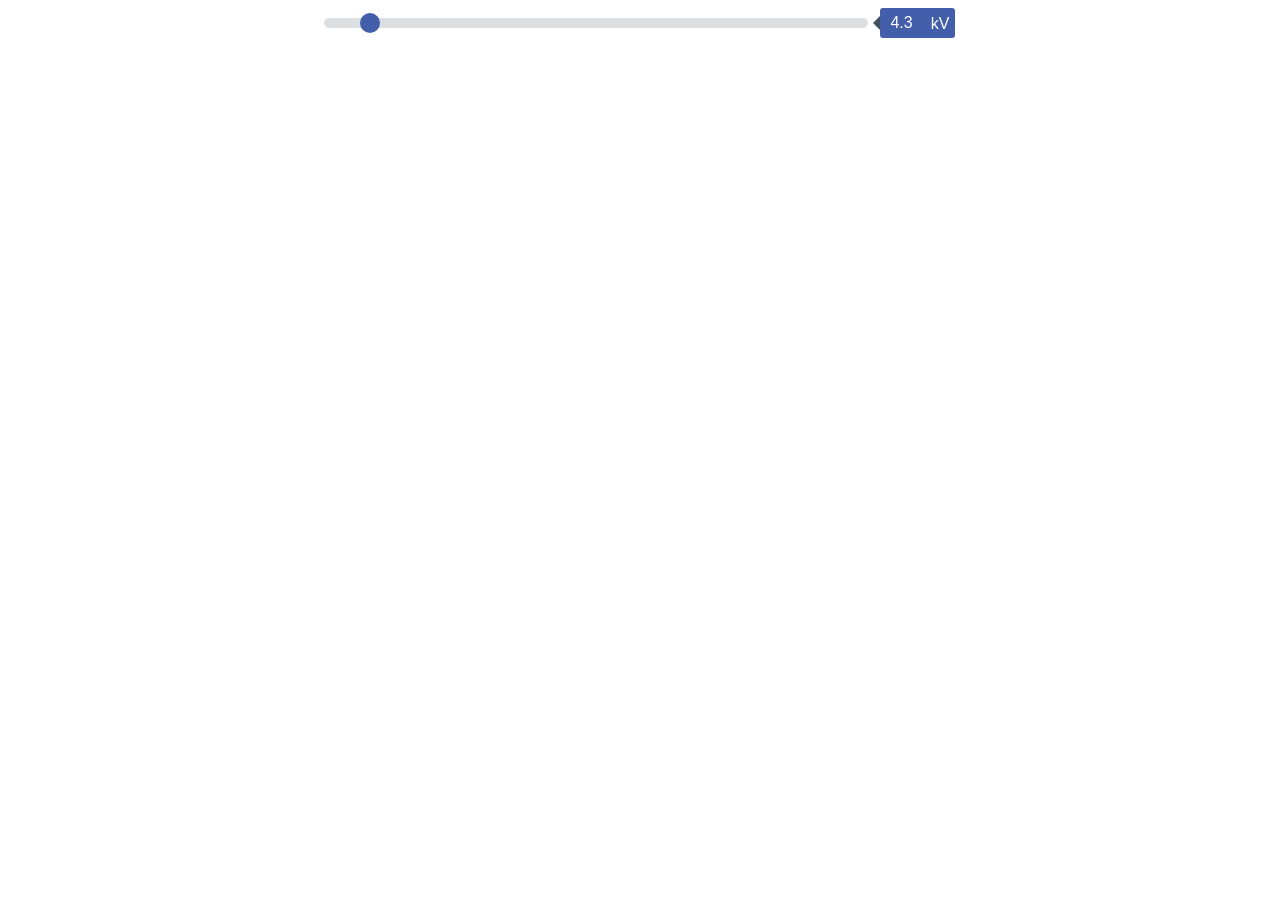
==== static/index.html @ 54f98965 "Websocket test" ====
<!DOCTYPE html>
<html>
    <head>
            <link rel="stylesheet" type="text/css" href="style.css">
            <title>MWR_PlasmaThruster</title>
    </head>
    <body>
        <div id="count"></div>
        <div class="range-slider">
            <script src="https://ajax.googleapis.com/ajax/libs/jquery/2.1.1/jquery.min.js"></script>
            <input class="range-slider__range" type="range" id="slider" value="4.3" min="0" max="58" step="1" />
            <span class="range-slider__value"></span>
            <div class="unit">
                <p>kV</p>
            </div>
            
        </div>
        <img src=""  id='img'/>
        
        <script type="text/javascript" src="vendor/reconnecting-websocket.min.js"></script>
        <script>
            var ws = new ReconnectingWebSocket('ws://atreus:8080/');
            var imageUrl = new Array();
                
                imageUrl[0] = 'morphs/04300.png';
                imageUrl[1] = 'morphs/04400.png';
                imageUrl[2] = 'morphs/04300.png';
                imageUrl[3] = 'morphs/04400.png';
                imageUrl[4] = 'morphs/04600.png';
                imageUrl[5] = 'morphs/04700.png';
                imageUrl[6] = 'morphs/04800.png';
                imageUrl[7] = 'morphs/04900.png';
                imageUrl[8] = 'morphs/05000.png';
                imageUrl[9] = 'morphs/05100.png';
                    imageUrl[10] = 'morphs/05200.png';
                    imageUrl[11] = 'morphs/05300.png';
                    imageUrl[12] = 'morphs/05400.png';
                    imageUrl[13] = 'morphs/05500.png';
                    imageUrl[14] = 'morphs/05600.png';
                    imageUrl[15] = 'morphs/05700.png';
                    imageUrl[16] = 'morphs/05800.png';
                    imageUrl[17] = 'morphs/05900.png';
                    imageUrl[18] = 'morphs/06000.png';
                    imageUrl[19] = 'morphs/06100.png';
                        imageUrl[20] = 'morphs/06200.png';
                        imageUrl[21] = 'morphs/06300.png';
                        imageUrl[22] = 'morphs/06400.png';
                        imageUrl[23] = 'morphs/06500.png';
                        imageUrl[24] = 'morphs/06600.png';
                        imageUrl[25] = 'morphs/06700.png';
                        imageUrl[26] = 'morphs/06800.png';
                        imageUrl[27] = 'morphs/06900.png';
                        imageUrl[28] = 'morphs/07000.png';
                        imageUrl[29] = 'morphs/07100.png';
                            imageUrl[30] = 'morphs/07200.png';
                            imageUrl[31] = 'morphs/07300.png';
                            imageUrl[32] = 'morphs/07400.png';
                            imageUrl[33] = 'morphs/07500.png';
                            imageUrl[34] = 'morphs/07600.png';
                            imageUrl[35] = 'morphs/07700.png';
                            imageUrl[36] = 'morphs/07800.png';
                            imageUrl[37] = 'morphs/07900.png';
                            imageUrl[38] = 'morphs/08000.png';
                            imageUrl[39] = 'morphs/08100.png';
                                imageUrl[40] = 'morphs/08200.png';
                                imageUrl[41] = 'morphs/08300.png';
                                imageUrl[42] = 'morphs/08400.png';
                                imageUrl[43] = 'morphs/08500.png';
                                imageUrl[44] = 'morphs/08600.png';
                                imageUrl[45] = 'morphs/08700.png';
                                imageUrl[46] = 'morphs/08800.png';
                                imageUrl[47] = 'morphs/08900.png';
                                imageUrl[48] = 'morphs/09000.png';
                                imageUrl[49] = 'morphs/09100.png';
                                    imageUrl[50] = 'morphs/09200.png';
                                    imageUrl[51] = 'morphs/09300.png';
                                    imageUrl[52] = 'morphs/09400.png';
                                    imageUrl[53] = 'morphs/09500.png';
                                    imageUrl[54] = 'morphs/09600.png';
                                    imageUrl[55] = 'morphs/09700.png';
                                    imageUrl[56] = 'morphs/09800.png';
                                    imageUrl[57] = 'morphs/09900.png';
                                    imageUrl[58] = 'morphs/10000.png';
            ws.onopen = function() {
                document.getElementById('count').textContent = "Hello World";
            }
            $(document).on('input change', '#slider', function() {//listen to slider changes
                        var v=$(this).val();//getting slider val
                    $('#sliderStatus').html( $(this).val() );
                $("#img").prop("src", imageUrl[v]);
               // .css('background-image', 'url("imageUrl[v])')
            });
            var rangeSlider = function() {
            var slider = $(".range-slider"),
                range = $(".range-slider__range"),
                value = $(".range-slider__value");
            
            slider.each(function() {
                value.each(function() {
                var value = $(this)
                    .prev()
                    .attr("value");
                $(this).html(value);
                });

                range.on("input", function() {
                $(this)
                    .next(value)
                    .html(Math.ceil((5.7/58 * this.value + 4.3)*10)/10);
            });
        });
        };
	

        rangeSlider();
        
        </script>
    </body>
</html>
---- static/style.css ----
*, *:before, *:after {
    box-sizing: border-box;
  }
  
  body {
    font-family: sans-serif;
    
  }
  #img {
    position: fixed;
    top: 0px;
    left:0px;
    width: 100%;
    z-index: -1000;
  }
  @media (min-width: 600px) {
    body {
      /*
      background-image: url("morphs/04300.png");
      background-position: center top;
      background-size: cover;
      */
    }
  }
  /*Slider Styling*/
  .range-slider {
    position: relative; 
    margin: auto;
    width: 50%;
    z-index: auto;
    opacity: 0.9;
  }
  
  /*individual unit*/
  .unit {
    position: relative;
    left: 96%;
    bottom: 39px;
    font-family: sans-serif;
    color: #fff;
  }
  
  .range-slider__range {
    -webkit-appearance: none;
    width: calc(100% - (88px));
    height: 10px;
    border-radius: 5px;
    background: #d7dcdf;
    outline: none;
    padding: 0;
    margin: 0;
  }
  .range-slider__range::-webkit-slider-thumb {
    -webkit-appearance: none;
            appearance: none;
    width: 20px;
    height: 20px;
    border-radius: 50%;
    background: #2e4ca1;
    cursor: pointer;
    -webkit-transition: background 0.15s ease-in-out;
    transition: background 0.15s ease-in-out;
  }
  .range-slider__range::-webkit-slider-thumb:hover {
    background: #1abc9c;
  }
  .range-slider__range:active::-webkit-slider-thumb {
    background: #1abc9c;
  }
  .range-slider__range::-moz-range-thumb {
    width: 20px;
    height: 20px;
    border: 0;
    border-radius: 50%;
    background: #2e4ca1;
    cursor: pointer;
    -webkit-transition: background 0.15s ease-in-out;
    transition: background 0.15s ease-in-out;
  }
  .range-slider__range::-moz-range-thumb:hover {
    background: #1abc9c;
  }
  .range-slider__range:active::-moz-range-thumb {
    background: #1abc9c;
  }
  
  .range-slider__value {
    display: inline-block;
    position: relative;
    width: 75px;
    color: #fff;
    line-height: 20px;
    text-align: left;
    border-radius: 3px;
    background: #2e4ca1;
    padding: 5px 10px;
    margin-left: 8px;
  }
  .range-slider__value:after {
    position: absolute;
    top: 8px;
    left: -7px;
    width: 0;
    height: 0;
    border-top: 7px solid transparent;
    border-right: 7px solid #2c3e50;
    border-bottom: 7px solid transparent;
    content: "";
  }
  
  ::-moz-range-track {
    background: #d7dcdf;
    border: 0;
  }
  
  input::-moz-focus-inner,
  input::-moz-focus-outer {
    border: 0;
  }
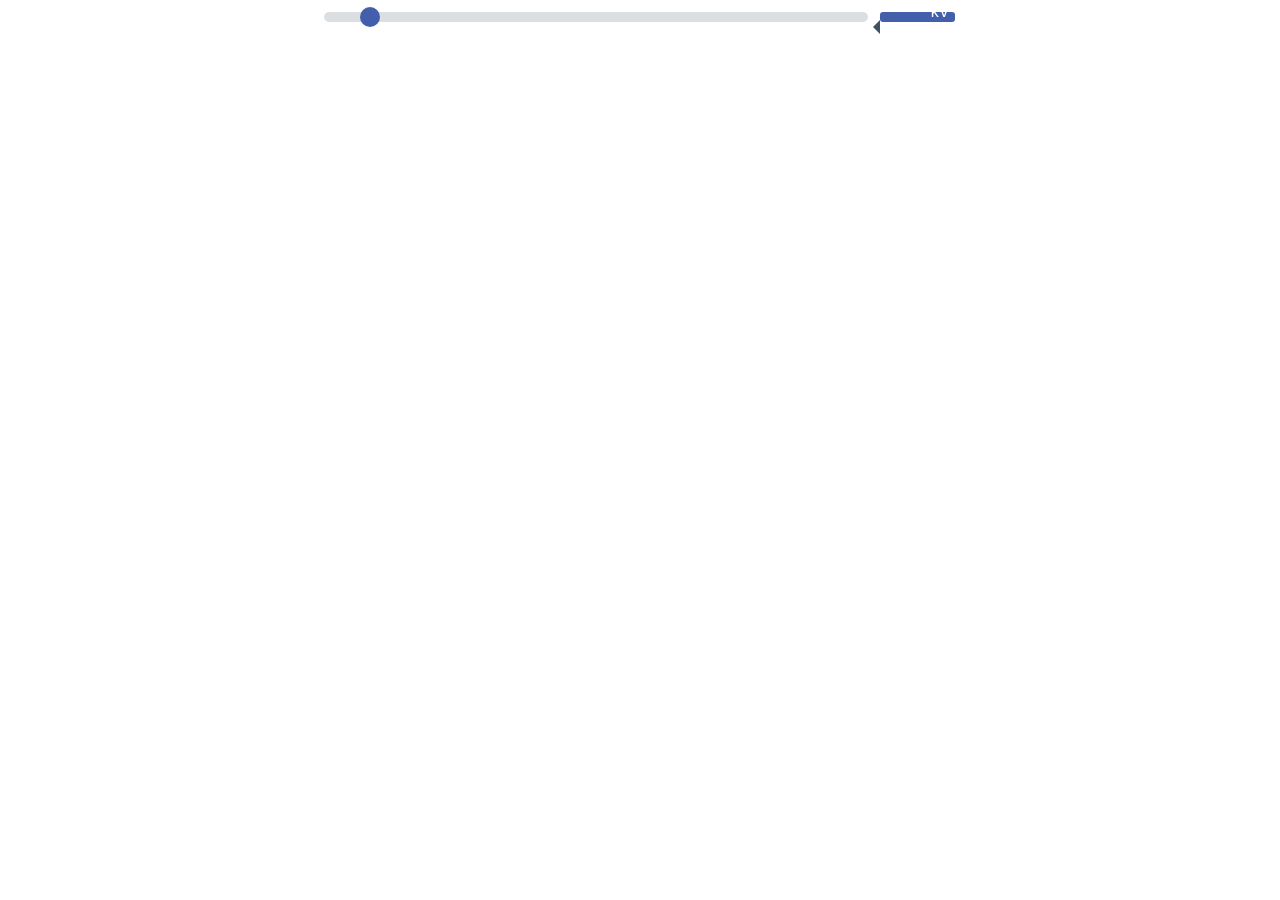
==== commit a3576b5a: "Websocket test" ====
--- a/static/index.html
+++ b/static/index.html
@@ -6,6 +6,7 @@
     </head>
     <body>
         <div id="count"></div>
+        <div id="data"></div>
         <div class="range-slider">
             <script src="https://ajax.googleapis.com/ajax/libs/jquery/2.1.1/jquery.min.js"></script>
             <input class="range-slider__range" type="range" id="slider" value="4.3" min="0" max="58" step="1" />
@@ -23,9 +24,9 @@
             var imageUrl = new Array();
                 
                 imageUrl[0] = 'morphs/04300.png';
-                imageUrl[1] = 'morphs/04400.png';
-                imageUrl[2] = 'morphs/04300.png';
-                imageUrl[3] = 'morphs/04400.png';
+                imageUrl[1] = 'morphs/04300.png';
+                imageUrl[2] = 'morphs/04400.png';
+                imageUrl[3] = 'morphs/04500.png';
                 imageUrl[4] = 'morphs/04600.png';
                 imageUrl[5] = 'morphs/04700.png';
                 imageUrl[6] = 'morphs/04800.png';
@@ -81,39 +82,14 @@
                                     imageUrl[56] = 'morphs/09800.png';
                                     imageUrl[57] = 'morphs/09900.png';
                                     imageUrl[58] = 'morphs/10000.png';
+            
             ws.onopen = function() {
                 document.getElementById('count').textContent = "Hello World";
-            }
-            $(document).on('input change', '#slider', function() {//listen to slider changes
-                        var v=$(this).val();//getting slider val
-                    $('#sliderStatus').html( $(this).val() );
-                $("#img").prop("src", imageUrl[v]);
-               // .css('background-image', 'url("imageUrl[v])')
-            });
-            var rangeSlider = function() {
-            var slider = $(".range-slider"),
-                range = $(".range-slider__range"),
-                value = $(".range-slider__value");
-            
-            slider.each(function() {
-                value.each(function() {
-                var value = $(this)
-                    .prev()
-                    .attr("value");
-                $(this).html(value);
-                });
-
-                range.on("input", function() {
-                $(this)
-                    .next(value)
-                    .html(Math.ceil((5.7/58 * this.value + 4.3)*10)/10);
-            });
-        });
-        };
-	
-
-        rangeSlider();
-        
+            };
+            ws.onmessage = function(event) {
+                document.getElementById('data').textContent = event.data;
+                $("#img").prop("src", imageUrl[event.data]);
+            };
         </script>
     </body>
 </html>
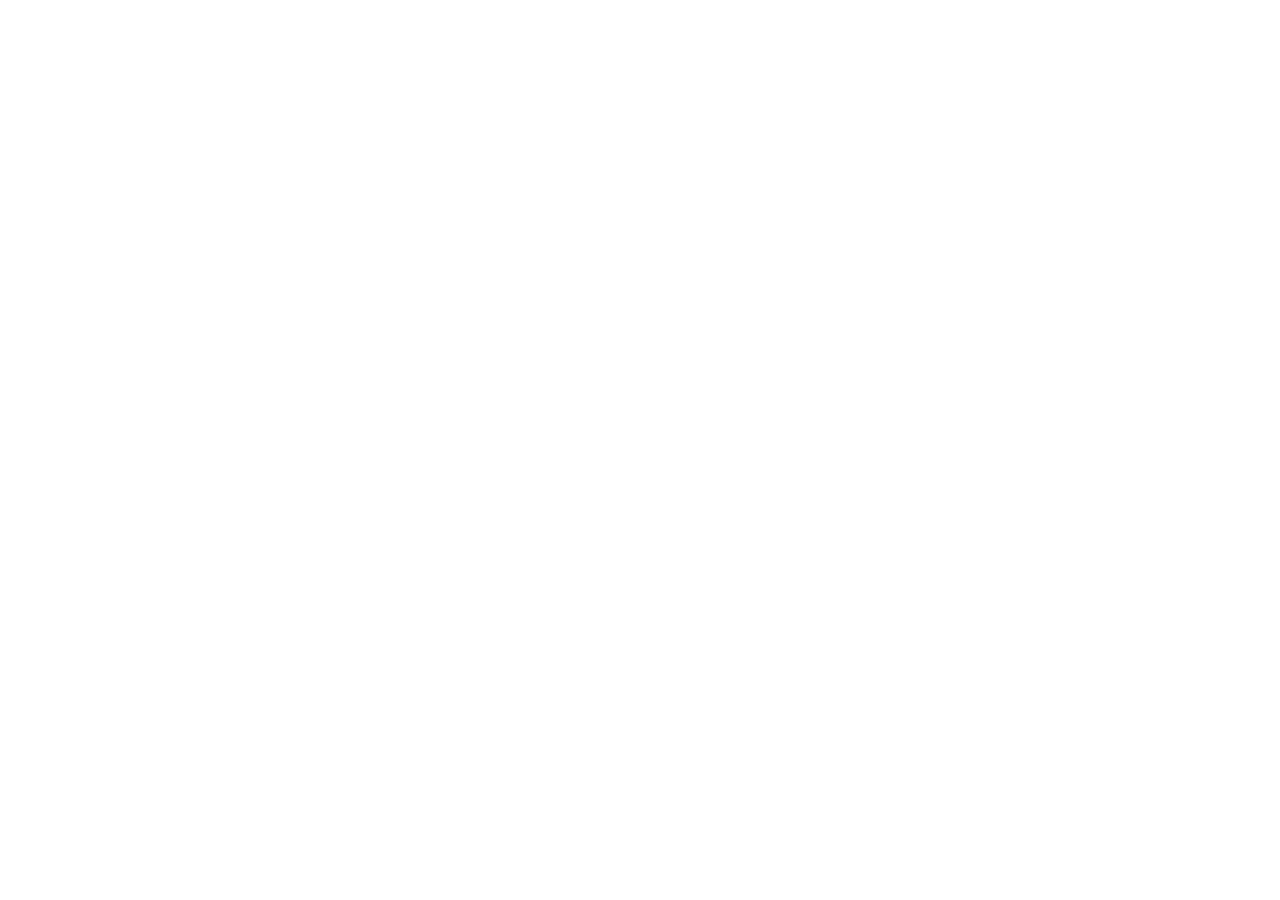
==== commit dfdc3f9f: "websocket overlay" ====
--- a/static/index.html
+++ b/static/index.html
@@ -7,18 +7,12 @@
     <body>
         <div id="count"></div>
         <div id="data"></div>
-        <div class="range-slider">
-            <script src="https://ajax.googleapis.com/ajax/libs/jquery/2.1.1/jquery.min.js"></script>
-            <input class="range-slider__range" type="range" id="slider" value="4.3" min="0" max="58" step="1" />
-            <span class="range-slider__value"></span>
-            <div class="unit">
-                <p>kV</p>
-            </div>
-            
-        </div>
+
         <img src=""  id='img'/>
+            <div id="data_read" class="kilovolt"></div>
         
         <script type="text/javascript" src="vendor/reconnecting-websocket.min.js"></script>
+        <script src="https://ajax.googleapis.com/ajax/libs/jquery/2.1.1/jquery.min.js"></script>
         <script>
             var ws = new ReconnectingWebSocket('ws://atreus:8080/');
             var imageUrl = new Array();
@@ -87,8 +81,9 @@
                 document.getElementById('count').textContent = "Hello World";
             };
             ws.onmessage = function(event) {
-                document.getElementById('data').textContent = event.data;
+                document.getElementById('data_read').textContent = event.data;
                 $("#img").prop("src", imageUrl[event.data]);
+                
             };
         </script>
     </body>
--- a/static/style.css
+++ b/static/style.css
@@ -13,6 +13,16 @@
     width: 100%;
     z-index: -1000;
   }
+
+  .kilovolt{
+    position: absolute;
+    bottom: 8px;
+    left: 16px;
+    font-family: "Century Gothic", sans-serif;
+    font-size: 30px
+
+  }
+
   @media (min-width: 600px) {
     body {
       /*
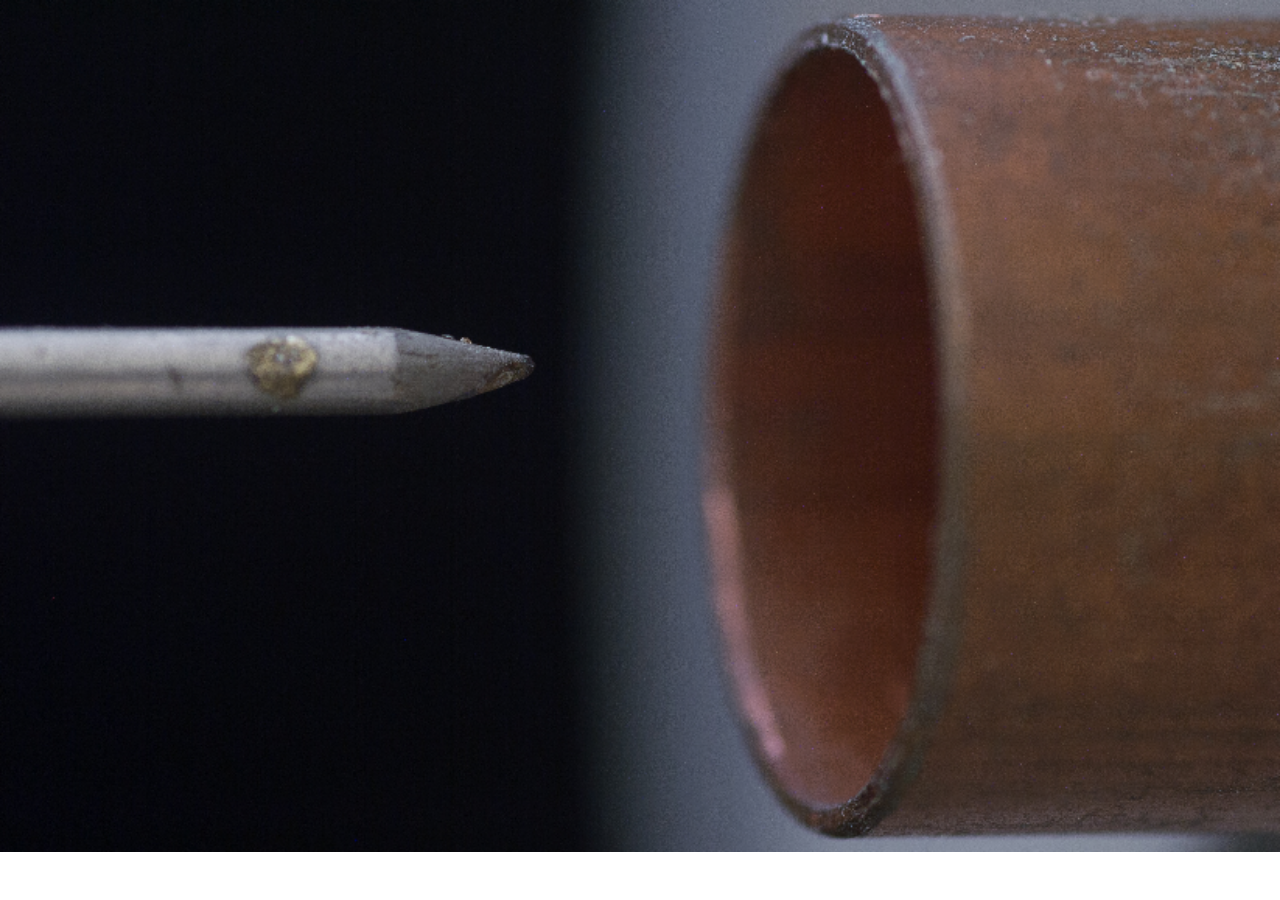
==== commit ee36e906: "rud websocket abilities" ====
--- a/static/index.html
+++ b/static/index.html
@@ -8,9 +8,11 @@
         <div id="count"></div>
         <div id="data"></div>
 
-        <img src=""  id='img'/>
+        <div>
+            <img src="morphs/04300.png"  id='img'/>
             <div id="data_read" class="kilovolt"></div>
-        
+        </div>
+
         <script type="text/javascript" src="vendor/reconnecting-websocket.min.js"></script>
         <script src="https://ajax.googleapis.com/ajax/libs/jquery/2.1.1/jquery.min.js"></script>
         <script>
@@ -81,7 +83,7 @@
                 document.getElementById('count').textContent = "Hello World";
             };
             ws.onmessage = function(event) {
-                document.getElementById('data_read').textContent = event.data;
+                document.getElementById('data_read').textContent = Math.ceil((5.7/58 * event.data + 4.3)*10)/10 + "KVs";
                 $("#img").prop("src", imageUrl[event.data]);
                 
             };
--- a/static/style.css
+++ b/static/style.css
@@ -16,10 +16,11 @@
 
   .kilovolt{
     position: absolute;
-    bottom: 8px;
+    color: white;
+    top: 32px;
     left: 16px;
     font-family: "Century Gothic", sans-serif;
-    font-size: 30px
+    font-size: 120px
 
   }
 
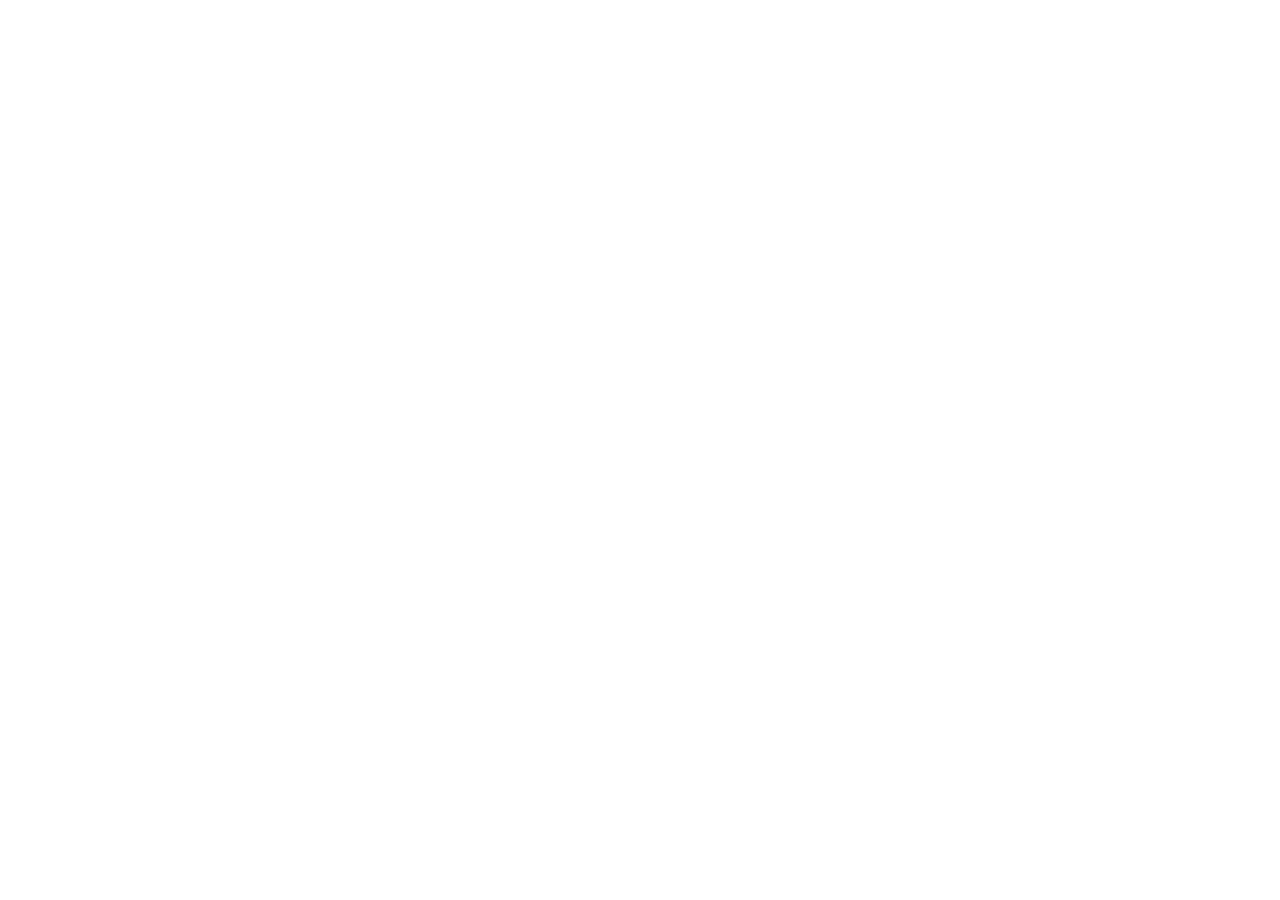
==== commit b3db34e0: "websocket capability complete" ====
--- a/static/index.html
+++ b/static/index.html
@@ -9,7 +9,7 @@
         <div id="data"></div>
 
         <div>
-            <img src="morphs/04300.png"  id='img'/>
+            <img src=""  id='img'/>
             <div id="data_read" class="kilovolt"></div>
         </div>
 
@@ -83,7 +83,7 @@
                 document.getElementById('count').textContent = "Hello World";
             };
             ws.onmessage = function(event) {
-                document.getElementById('data_read').textContent = Math.ceil((5.7/58 * event.data + 4.3)*10)/10 + "KVs";
+                document.getElementById('data_read').textContent = Math.ceil((5.7/58 * event.data + 4.3)*10)/10 + " KVs";
                 $("#img").prop("src", imageUrl[event.data]);
                 
             };
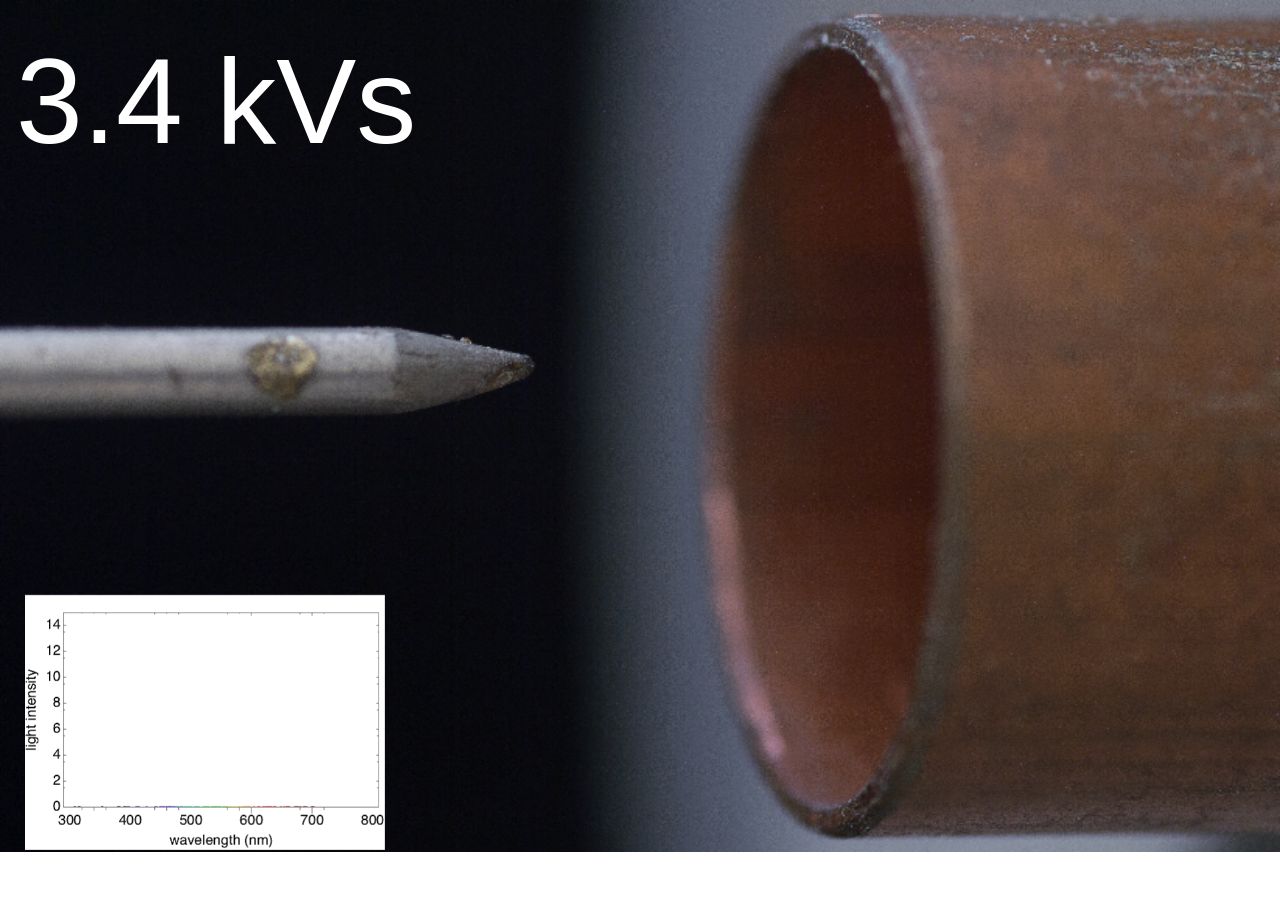
==== commit 7ec26fba: "added spectroscopy data" ====
--- a/static/index.html
+++ b/static/index.html
@@ -9,14 +9,33 @@
         <div id="data"></div>
 
         <div>
-            <img src=""  id='img'/>
-            <div id="data_read" class="kilovolt"></div>
+            <img src="morphs/04300.png"  id='img'/>
+            <img src="specs/thruster3.9kV.png" id='specImg'/>
+            <div id="data_read" class="kilovolt">3.4 kVs</div>
         </div>
 
         <script type="text/javascript" src="vendor/reconnecting-websocket.min.js"></script>
         <script src="https://ajax.googleapis.com/ajax/libs/jquery/2.1.1/jquery.min.js"></script>
         <script>
             var ws = new ReconnectingWebSocket('ws://atreus:8080/');
+
+            var specImageUrl = new Array;
+
+                specImageUrl[0] = 'specs/thruster3.9kV.png';
+                specImageUrl[1] = 'specs/thruster4.5kV.png';
+                specImageUrl[2] = 'specs/thruster4.9kV.png';
+                specImageUrl[3] = 'specs/thruster5.2kV.png';
+                specImageUrl[4] = 'specs/thruster5.6kV.png';
+                specImageUrl[5] = 'specs/thruster6.2kV.png';
+                specImageUrl[6] = 'specs/thruster6.5kV.png';
+                specImageUrl[7] = 'specs/thruster7kV.png';
+                specImageUrl[8] = 'specs/thruster7.5kV.png';
+                specImageUrl[9] = 'specs/thruster8kV.png';
+                    specImageUrl[10] = 'specs/thruster8.6kV.png';
+                    specImageUrl[11] = 'specs/thruster9kV.png';
+                    specImageUrl[12] = 'specs/thruster9.4kV.png';
+                    specImageUrl[13] = 'specs/thruster10kV.png';
+
             var imageUrl = new Array();
                 
                 imageUrl[0] = 'morphs/04300.png';
@@ -83,8 +102,9 @@
                 document.getElementById('count').textContent = "Hello World";
             };
             ws.onmessage = function(event) {
-                document.getElementById('data_read').textContent = Math.ceil((5.7/58 * event.data + 4.3)*10)/10 + " KVs";
+                document.getElementById('data_read').textContent = Math.ceil((5.7/58 * event.data + 4.3)*10)/10 + "kVs";
                 $("#img").prop("src", imageUrl[event.data]);
+                $("#specImg").prop("src", specImageUrl[Math.ceil((58/13 * event.data)*10)/10]);
                 
             };
         </script>
--- a/static/style.css
+++ b/static/style.css
@@ -12,6 +12,15 @@
     left:0px;
     width: 100%;
     z-index: -1000;
+  }
+  
+  #specImg{
+    position: fixed;
+    bottom: 50px;
+    left: 25px;
+    width: 360px;
+    height: auto;
+
   }
 
   .kilovolt{
